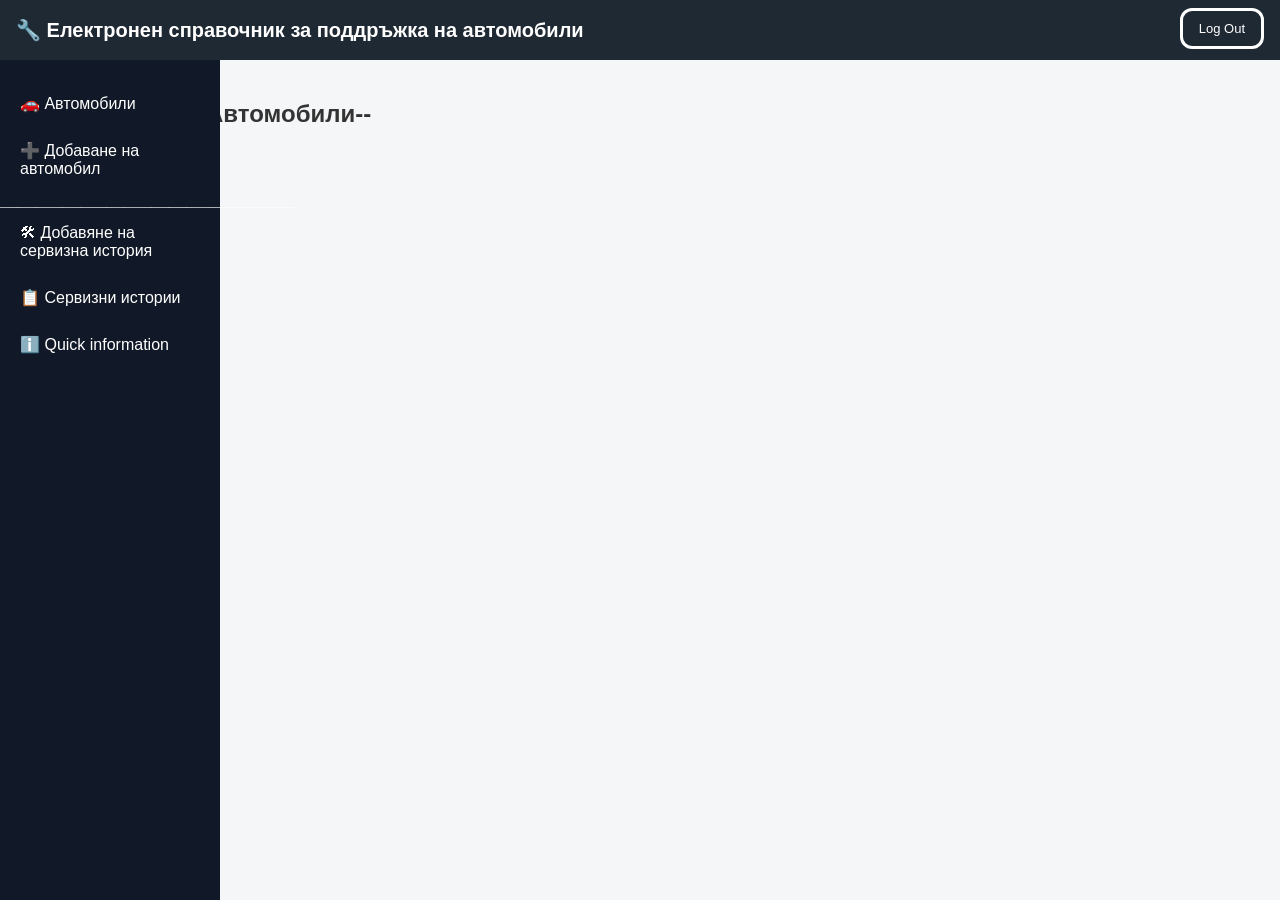
==== CarMaintenanceFE/index.html @ 8c81996a "Frontend of the project" ====
<!DOCTYPE html>
<html lang="en">
<head>
    <meta charset="UTF-8">
    <title>Car Maintenance App</title>
    <link rel="stylesheet" href="style.css">
</head>
<body>

<header class="header">
    <h1 class="app-title">
        🔧 Електронен справочник за поддръжка на автомобили
    </h1>

    <div class="user-info">
        <span id="usernameLabel"></span>
        <button id="logout-button" onclick="logout()">Log Out</button>
    </div>
</header>

<nav id="sideMenu" class="side-menu">
    <ul>
        <li onclick="showSection('carsPage')">🚗 Автомобили</li>
        <li onclick="showSection('addCarPage')">➕ Добаване на автомобил</li>
                <b>_________________________________</b>
        <li onclick="showSection('addMaintenancePage')">🛠 Добавяне на сервизна история</li>
        <li onclick="showSection('maintenancePage')">📋 Сервизни истории</li>
        <li onclick="showSection('quickInfoPage')">ℹ️ Quick information</li>
    </ul>
</nav>

<main class="content">

    <!-- CARS LIST -->
    <section id="carsPage" class="page">
        <h2>--Автомобили--</h2>
        <ul id="carList" class="list"></ul>
    </section>

    <!-- ADD CAR -->
    <section id="addCarPage" class="page hidden">
        <h2>--Добавяне на автомобил--</h2>

        <div class="form-row">
            <input id="brand" placeholder="Марка">
            <input id="model" placeholder="Модел">
        </div>
        <div class="form-row">
            <input id="year" type="number" placeholder="Година на производство">
            <input id="carMileage" placeholder="Киометри">
            <input id="vin" placeholder="VIN">
        </div>

        <button onclick="addCar()">Добави</button>
    </section>

    <!-- ADD MAINTENANCE -->
    <section id="addMaintenancePage" class="page hidden">
        <h2>--Добавяне на сервизна история--</h2>

        <select id="maintenanceCarSelect"></select>

        <div class="form-row">
            <input id="serviceDate" type="date">
            <input id="mileage" type="number" placeholder="Киометри">
        </div>

        <div>
            <div class="service-types">
                <p><strong>Вид сервиз:</strong></p>

                <label>
                    <input type="checkbox" class="service-checkbox" value="Масло двигател">
                    Масло двигател
                </label>

                <label>
                    <input type="checkbox" class="service-checkbox" value="Маслен филтър">
                    Маслен филтър
                </label>

                <label>
                    <input type="checkbox" class="service-checkbox" value="Въздушен филтър">
                    Въздушен филтър
                </label>

                <label>
                    <input type="checkbox" class="service-checkbox" value="Горивен филтър">
                    Горивен филтър
                </label>

                <label>
                    <input type="checkbox" class="service-checkbox" value="Филтър купе">
                    Филтър купе
                </label>

                <label>
                    <input type="checkbox" id="customDescCheckbox" onchange="toggleCustomDescription()">
                    Друго
                </label>

                <input
                    id="customDescription"
                    type="text"
                    placeholder="Свободно описание"
                    disabled
                >
            </div>

            <input id="cost" type="number" placeholder="Стойност">
            <input id="nextServiceAt" type="number" placeholder="Следваща смяна(км.)">
        </div>

        <p><strong>Забележка:</strong> Можеш да оставиш празно полето <strong>"следваща смяна"</strong> за автоматично изчисление.</p>

        <button onclick="addMaintenance()">Добави</button>
    </section>

    <!-- VIEW MAINTENANCE -->
    <section id="maintenancePage" class="page hidden">
        <h2>--Сервизна история--</h2>

        <div id="maintenance-header-div">
            <select id="maintenanceViewCarSelect" onchange="loadMaintenanceForSelectedCar()">
                <option value="">Избери автомобил</option>
            </select>
            <button id="maintenance-refresh-button" onclick="loadMaintenanceForSelectedCar()">Обнови резултатите</button>
        </div>

        <table class="maintenance-table">
            <thead>
                <tr>
                    <th>Дата</th>
                    <th>Описание</th>
                    <th>Пробег</th>
                    <th>Стойност</th>
                    <th>Следваща смяна</th>
                </tr>
            </thead>
            <tbody id="maintenanceList">
                <!-- rows inserted dynamically -->
            </tbody>
        </table>

    </section>

    <!-- quick info page -->
    <section id="quickInfoPage" class="page hidden">
        <h2>Quick Information</h2>

        <select id="quickInfoCarSelect" onchange="loadQuickInfo()"></select>

        <!-- CURRENT MILEAGE -->
        <div id="currentMileage" class="current-mileage hidden">
            Текущи киометри: <strong><span id="currentMileageValue"></span> км</strong>
        </div>

        <div id="quickInfoGrid" class="quick-info-grid"></div>
    </section>


</main>


<script src="app.js"></script>
</body>
</html>
---- CarMaintenanceFE/style.css ----
* {
    box-sizing: border-box;
}

body {
    margin: 0;
    font-family: "Segoe UI", Arial, sans-serif;
    background-color: #f4f6f8;
    color: #333;
}

/* HEADER */
.header {
    display: flex;
    align-items: center;
    justify-content: space-between;
    background-color: #1f2933;
    color: white;
    position: fixed;
    height: 60px;
    padding: 0 16px;
    top: 0;
    left: 0;
    right: 0;
    z-index: 1000;
}

.menu-btn {
    font-size: 24px;
    background: none;
    border: none;
    color: white;
    cursor: pointer;
    margin-right: 15px;
    margin-top: 15px;
}

.app-title {
    font-size: 20px;
    align-self: center;
}

/* SIDE MENU */
.side-menu {
    position: fixed;
    top: 60px;
    left: 0px;
    width: 220px;
    height: calc(100% - 60px);
    background-color: #111827;
    color: white;
    transition: left 0.3s ease;
    padding-top: 20px;
    z-index: 999;
}

.side-menu ul {
    list-style: none;
    padding: 0;
    margin: 0;
}

.side-menu li {
    padding: 14px 20px;
    cursor: pointer;
}

.side-menu li:hover {
    background-color: #1f2933;
}

/* CONTENT */
.content {
    margin-top: 60px;
    padding: 20px;
}

.page {
    max-width: 900px;
    margin: auto;
}

.hidden {
    display: none;
}

/* FORMS */
.form-row {
    display: flex;
    gap: 10px;
    margin-bottom: 10px;
}

input {
    flex: 1;
    padding: 10px;
    border-radius: 6px;
    border: 1px solid #ccc;
}

button {
    padding: 10px 16px;
    background-color: #2563eb;
    color: white;
    border: none;
    border-radius: 6px;
    cursor: pointer;
    margin-bottom: 20px;
}

button:hover {
    background-color: #1d4ed8;
}

/* LISTS */
.list {
    list-style: none;
    padding: 0;
}

.list li {
    background: white;
    margin-bottom: 8px;
    padding: 12px;
    border-radius: 6px;
    cursor: pointer;
    box-shadow: 0 2px 6px rgba(0,0,0,0.05);
}

.list li:hover {
    background-color: #eef2ff;
}

.car-item {
    display: flex;
    justify-content: space-between;
    align-items: center;
    gap: 12px;
}

.delete-btn {
    cursor: pointer;
    background: #dc2626;
    padding: 8px 10px;
    border-radius: 15px;
    font-size: 16px;
    margin: 5px;
}

.delete-btn:hover {
    background: #b91c1c;
}

.maintenance-table {
    width: 100%;
    border-collapse: collapse;
    background: white;
    border-radius: 8px;
    overflow: hidden;
    box-shadow: 0 4px 10px rgba(0,0,0,0.05);
}

.maintenance-table th {
    background: #1f2933;
    color: white;
    text-align: left;
    padding: 12px;
}

.maintenance-table td {
    padding: 12px;
    border-bottom: 1px solid #e5e7eb;
}

.maintenance-table tr:hover {
    background: #f1f5ff;
}

#maintenanceViewCarSelect, #maintenanceCarSelect, #maintenance-refresh-button {
    margin-top: 16px;
    margin-bottom: 10px;
}

#maintenance-header-div {
    display: flex;
    align-items: center;
    justify-content: space-between;
}

.car-info {
    display: flex;
    flex-direction: column;
    gap: 4px;
}

.car-title {
    font-weight: 600;
    font-size: 15px;
}

.car-owner {
    font-size: 12px;
    color: #6b7280; /* gray */
}

.quick-info-grid {
    display: grid;
    grid-template-columns: repeat(auto-fit, minmax(220px, 1fr));
    gap: 16px;
    margin-top: 20px;
}

.quick-card {
    background: white;
    padding: 16px;
    border-radius: 10px;
    box-shadow: 0 2px 6px rgba(0,0,0,0.08);
}

.quick-card h3 {
    margin: 0 0 8px 0;
    font-size: 16px;
}

.quick-card p {
    margin: 4px 0;
    font-size: 14px;
    color: #555;
}

.quick-card .missing {
    color: #dc2626;
    font-weight: 600;
}

.current-mileage {
    margin: 15px 0 20px 0;
    padding: 12px 16px;
    background-color: #eef2ff;
    border-left: 4px solid #2563eb;
    border-radius: 6px;
    font-size: 16px;
}

.current-mileage.hidden {
    display: none;
}

.service-types {
    margin: 10px 0;
}

.service-types label {
    display: block;
    margin-bottom: 6px;
    cursor: pointer;
}

#customDescription {
    margin-top: 6px;
    width: 100%;
}

#logout-button {
    cursor: pointer;
    background: none;
    font-size: small;
    border: solid;
    border-radius: 12px;
    margin-top: 1rem;
}

#usernameLabel {
    margin-right: 10px;
}
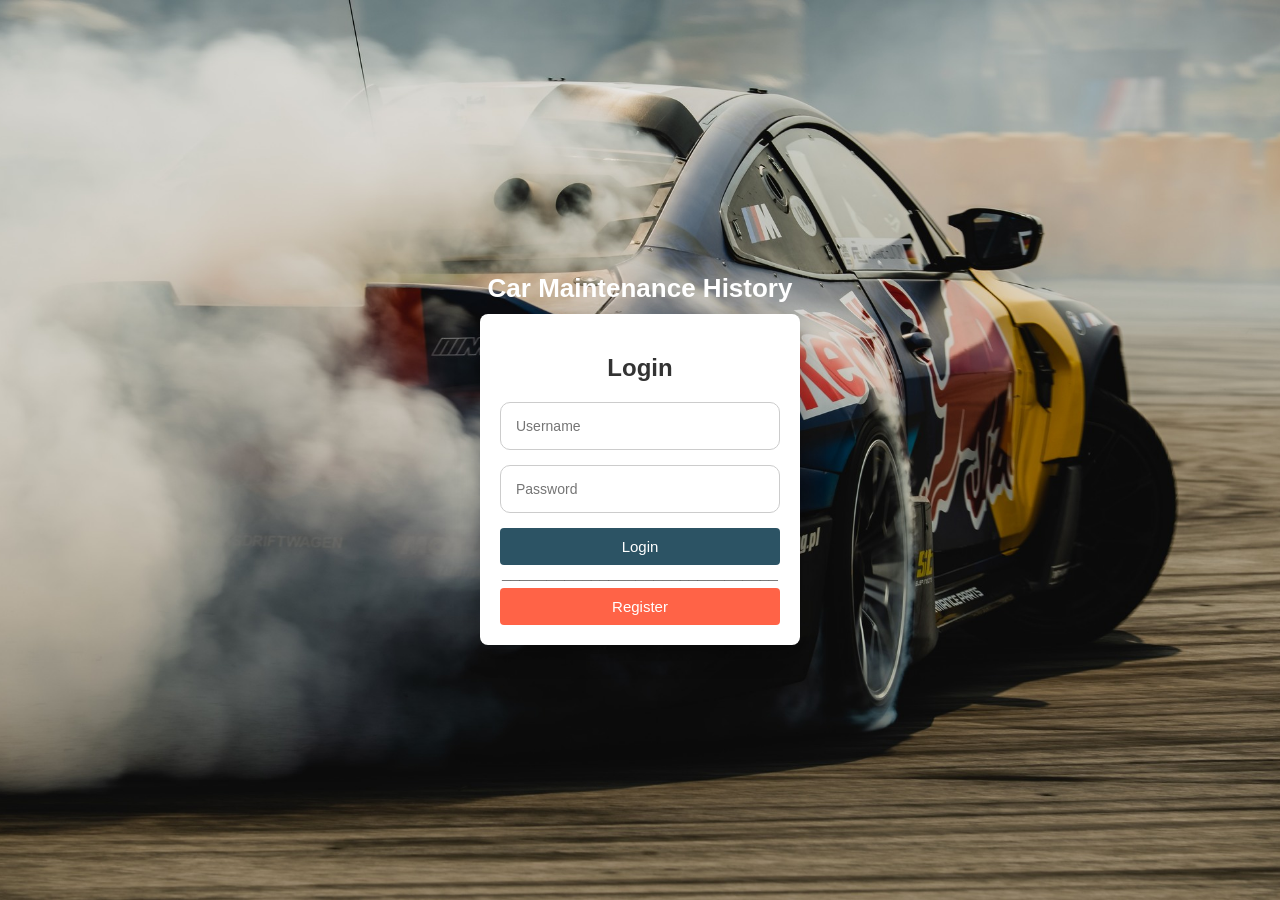
==== commit 9ed3c570: "Update and rename login.html to index.html" ====
--- a/CarMaintenanceFE/index.html
+++ b/CarMaintenanceFE/index.html
@@ -2,166 +2,44 @@
 <html lang="en">
 <head>
     <meta charset="UTF-8">
-    <title>Car Maintenance App</title>
-    <link rel="stylesheet" href="style.css">
+    <title>Login | Car Maintenance History</title>
+    <link rel="stylesheet" href="login.css">
 </head>
 <body>
 
-<header class="header">
-    <h1 class="app-title">
-        🔧 Електронен справочник за поддръжка на автомобили
-    </h1>
+<div class="login-container">
+    <h1>Car Maintenance History</h1>
 
-    <div class="user-info">
-        <span id="usernameLabel"></span>
-        <button id="logout-button" onclick="logout()">Log Out</button>
+    <!-- LOGIN CARD -->
+    <div class="login-card" id="loginCard">
+        <h2>Login</h2>
+
+        <input type="text" id="username" placeholder="Username" />
+        <input type="password" id="password" placeholder="Password" />
+
+        <button id="loginBtn">Login</button>
+        <b>_______________________________</b>
+        <button id="registerBtn">Register</button>
+
+        <p id="errorMsg" class="error hidden"></p>
     </div>
-</header>
 
-<nav id="sideMenu" class="side-menu">
-    <ul>
-        <li onclick="showSection('carsPage')">🚗 Автомобили</li>
-        <li onclick="showSection('addCarPage')">➕ Добаване на автомобил</li>
-                <b>_________________________________</b>
-        <li onclick="showSection('addMaintenancePage')">🛠 Добавяне на сервизна история</li>
-        <li onclick="showSection('maintenancePage')">📋 Сервизни истории</li>
-        <li onclick="showSection('quickInfoPage')">ℹ️ Quick information</li>
-    </ul>
-</nav>
+    <!-- REGISTER CARD -->
+    <div class="login-card hidden" id="registerCard">
+        <h2>Register</h2>
 
-<main class="content">
+        <input type="text" id="regUsername" placeholder="Username" />
+        <input type="password" id="regPassword" placeholder="Password" />
+        <input type="password" id="regConfirmPassword" placeholder="Confirm Password" />
 
-    <!-- CARS LIST -->
-    <section id="carsPage" class="page">
-        <h2>--Автомобили--</h2>
-        <ul id="carList" class="list"></ul>
-    </section>
+        <button id="submitRegisterBtn">Create Account</button>
+        <b>_______________________________</b>
+        <button id="backToLoginBtn">Back to Login</button>
 
-    <!-- ADD CAR -->
-    <section id="addCarPage" class="page hidden">
-        <h2>--Добавяне на автомобил--</h2>
+        <p id="registerErrorMsg" class="error hidden"></p>
+    </div>
+</div>
 
-        <div class="form-row">
-            <input id="brand" placeholder="Марка">
-            <input id="model" placeholder="Модел">
-        </div>
-        <div class="form-row">
-            <input id="year" type="number" placeholder="Година на производство">
-            <input id="carMileage" placeholder="Киометри">
-            <input id="vin" placeholder="VIN">
-        </div>
-
-        <button onclick="addCar()">Добави</button>
-    </section>
-
-    <!-- ADD MAINTENANCE -->
-    <section id="addMaintenancePage" class="page hidden">
-        <h2>--Добавяне на сервизна история--</h2>
-
-        <select id="maintenanceCarSelect"></select>
-
-        <div class="form-row">
-            <input id="serviceDate" type="date">
-            <input id="mileage" type="number" placeholder="Киометри">
-        </div>
-
-        <div>
-            <div class="service-types">
-                <p><strong>Вид сервиз:</strong></p>
-
-                <label>
-                    <input type="checkbox" class="service-checkbox" value="Масло двигател">
-                    Масло двигател
-                </label>
-
-                <label>
-                    <input type="checkbox" class="service-checkbox" value="Маслен филтър">
-                    Маслен филтър
-                </label>
-
-                <label>
-                    <input type="checkbox" class="service-checkbox" value="Въздушен филтър">
-                    Въздушен филтър
-                </label>
-
-                <label>
-                    <input type="checkbox" class="service-checkbox" value="Горивен филтър">
-                    Горивен филтър
-                </label>
-
-                <label>
-                    <input type="checkbox" class="service-checkbox" value="Филтър купе">
-                    Филтър купе
-                </label>
-
-                <label>
-                    <input type="checkbox" id="customDescCheckbox" onchange="toggleCustomDescription()">
-                    Друго
-                </label>
-
-                <input
-                    id="customDescription"
-                    type="text"
-                    placeholder="Свободно описание"
-                    disabled
-                >
-            </div>
-
-            <input id="cost" type="number" placeholder="Стойност">
-            <input id="nextServiceAt" type="number" placeholder="Следваща смяна(км.)">
-        </div>
-
-        <p><strong>Забележка:</strong> Можеш да оставиш празно полето <strong>"следваща смяна"</strong> за автоматично изчисление.</p>
-
-        <button onclick="addMaintenance()">Добави</button>
-    </section>
-
-    <!-- VIEW MAINTENANCE -->
-    <section id="maintenancePage" class="page hidden">
-        <h2>--Сервизна история--</h2>
-
-        <div id="maintenance-header-div">
-            <select id="maintenanceViewCarSelect" onchange="loadMaintenanceForSelectedCar()">
-                <option value="">Избери автомобил</option>
-            </select>
-            <button id="maintenance-refresh-button" onclick="loadMaintenanceForSelectedCar()">Обнови резултатите</button>
-        </div>
-
-        <table class="maintenance-table">
-            <thead>
-                <tr>
-                    <th>Дата</th>
-                    <th>Описание</th>
-                    <th>Пробег</th>
-                    <th>Стойност</th>
-                    <th>Следваща смяна</th>
-                </tr>
-            </thead>
-            <tbody id="maintenanceList">
-                <!-- rows inserted dynamically -->
-            </tbody>
-        </table>
-
-    </section>
-
-    <!-- quick info page -->
-    <section id="quickInfoPage" class="page hidden">
-        <h2>Quick Information</h2>
-
-        <select id="quickInfoCarSelect" onchange="loadQuickInfo()"></select>
-
-        <!-- CURRENT MILEAGE -->
-        <div id="currentMileage" class="current-mileage hidden">
-            Текущи киометри: <strong><span id="currentMileageValue"></span> км</strong>
-        </div>
-
-        <div id="quickInfoGrid" class="quick-info-grid"></div>
-    </section>
-
-
-</main>
-
-
-<script src="app.js"></script>
+<script src="login.js"></script>
 </body>
 </html>
--- a/CarMaintenanceFE/login.css
+++ b/CarMaintenanceFE/login.css
@@ -0,0 +1,79 @@
+* {
+    box-sizing: border-box;
+    font-family: Arial, Helvetica, sans-serif;
+}
+
+body {
+    margin: 0;
+    height: 100vh;
+    display: flex;
+    justify-content: center;
+    align-items: center;
+    color: #fff;
+    background-image: url("images/login_background2.jpg");
+    background-repeat: no-repeat;
+    background-size: cover;
+    background-position: center;
+}
+
+.login-container {
+    text-align: center;
+}
+
+.login-container h1 {
+    margin-bottom: 10px;
+    font-size: 26px;
+}
+
+.login-card {
+    background: #ffffff;
+    color: #333;
+    padding: 20px;
+    width: 320px;
+    border-radius: 8px;
+    box-shadow: 0 8px 25px rgba(0,0,0,0.3);
+}
+
+.login-card h2 {
+    margin-bottom: 20px;
+}
+
+.login-card input {
+    width: 100%;
+    padding: 15px;
+    margin-bottom: 15px;
+    font-size: 14px;
+    border-radius: 10px;
+    border: 1px solid #ccc;
+}
+
+.login-card input:focus {
+    outline: none;
+    border-color: #2c5364;
+}
+
+.login-card button {
+    width: 100%;
+    padding: 10px;
+    background: #2c5364;
+    border: none;
+    border-radius: 4px;
+    color: #fff;
+    font-size: 15px;
+    cursor: pointer;
+}
+
+.error {
+    margin-top: 15px;
+    color: red;
+    font-size: 14px;
+}
+
+.hidden {
+    display: none;
+}
+
+#registerBtn, #backToLoginBtn {
+    background-color: tomato;
+    margin-top: 5px;
+}
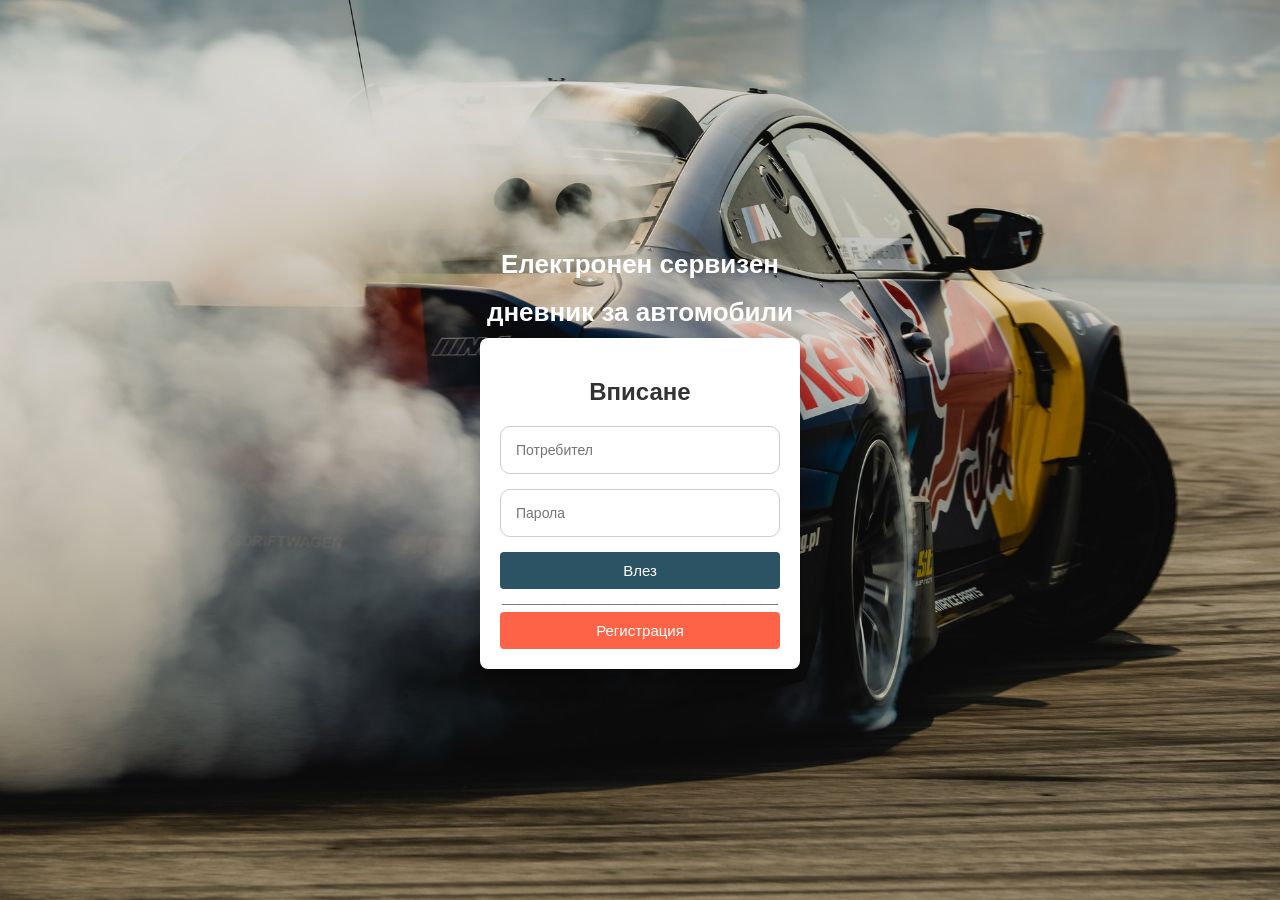
==== commit 6a7e5097: "latest commit" ====
--- a/CarMaintenanceFE/index.html
+++ b/CarMaintenanceFE/index.html
@@ -3,43 +3,44 @@
 <head>
     <meta charset="UTF-8">
     <title>Login | Car Maintenance History</title>
-    <link rel="stylesheet" href="login.css">
+    <link rel="stylesheet" href="index.css">
 </head>
 <body>
 
 <div class="login-container">
-    <h1>Car Maintenance History</h1>
+    <h1>Електронен сервизен</h1>
+    <h1>дневник за автомобили</h1>
 
     <!-- LOGIN CARD -->
     <div class="login-card" id="loginCard">
-        <h2>Login</h2>
+        <h2>Вписане</h2>
 
-        <input type="text" id="username" placeholder="Username" />
-        <input type="password" id="password" placeholder="Password" />
+        <input type="text" id="username" placeholder="Потребител" />
+        <input type="password" id="password" placeholder="Парола" />
 
-        <button id="loginBtn">Login</button>
+        <button id="loginBtn">Влез</button>
         <b>_______________________________</b>
-        <button id="registerBtn">Register</button>
+        <button id="registerBtn">Регистрация</button>
 
         <p id="errorMsg" class="error hidden"></p>
     </div>
 
     <!-- REGISTER CARD -->
     <div class="login-card hidden" id="registerCard">
-        <h2>Register</h2>
+        <h2>Регистрация</h2>
 
-        <input type="text" id="regUsername" placeholder="Username" />
-        <input type="password" id="regPassword" placeholder="Password" />
-        <input type="password" id="regConfirmPassword" placeholder="Confirm Password" />
+        <input type="text" id="regUsername" placeholder="Потребител" />
+        <input type="password" id="regPassword" placeholder="Парола" />
+        <input type="password" id="regConfirmPassword" placeholder="Повтори парола" />
 
-        <button id="submitRegisterBtn">Create Account</button>
+        <button id="submitRegisterBtn">Създвай</button>
         <b>_______________________________</b>
-        <button id="backToLoginBtn">Back to Login</button>
+        <button id="backToLoginBtn">Назад</button>
 
         <p id="registerErrorMsg" class="error hidden"></p>
     </div>
 </div>
 
-<script src="login.js"></script>
+<script src="index.js"></script>
 </body>
-</html>
+</html>
--- a/CarMaintenanceFE/index.css
+++ b/CarMaintenanceFE/index.css
@@ -0,0 +1,79 @@
+* {
+    box-sizing: border-box;
+    font-family: Arial, Helvetica, sans-serif;
+}
+
+body {
+    margin: 0;
+    height: 100vh;
+    display: flex;
+    justify-content: center;
+    align-items: center;
+    color: #fff;
+    background-image: url("images/login_background2.jpg");
+    background-repeat: no-repeat;
+    background-size: cover;
+    background-position: center;
+}
+
+.login-container {
+    text-align: center;
+}
+
+.login-container h1 {
+    margin-bottom: 10px;
+    font-size: 26px;
+}
+
+.login-card {
+    background: #ffffff;
+    color: #333;
+    padding: 20px;
+    width: 320px;
+    border-radius: 8px;
+    box-shadow: 0 8px 25px rgba(0,0,0,0.3);
+}
+
+.login-card h2 {
+    margin-bottom: 20px;
+}
+
+.login-card input {
+    width: 100%;
+    padding: 15px;
+    margin-bottom: 15px;
+    font-size: 14px;
+    border-radius: 10px;
+    border: 1px solid #ccc;
+}
+
+.login-card input:focus {
+    outline: none;
+    border-color: #2c5364;
+}
+
+.login-card button {
+    width: 100%;
+    padding: 10px;
+    background: #2c5364;
+    border: none;
+    border-radius: 4px;
+    color: #fff;
+    font-size: 15px;
+    cursor: pointer;
+}
+
+.error {
+    margin-top: 15px;
+    color: red;
+    font-size: 14px;
+}
+
+.hidden {
+    display: none;
+}
+
+#registerBtn, #backToLoginBtn {
+    background-color: tomato;
+    margin-top: 5px;
+}
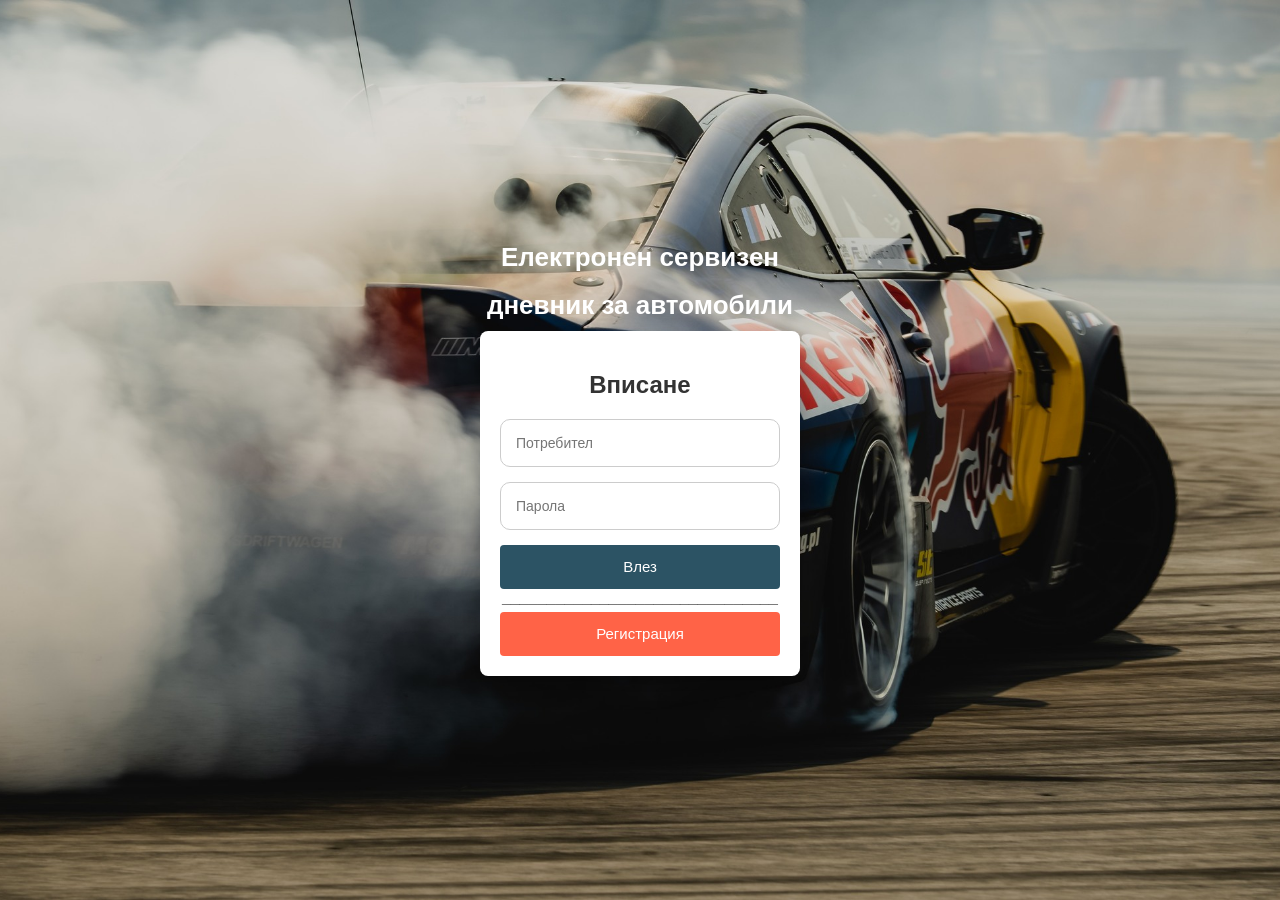
==== commit 43279f8b: "Add files via upload" ====
--- a/CarMaintenanceFE/index.html
+++ b/CarMaintenanceFE/index.html
@@ -1,6 +1,7 @@
 <!DOCTYPE html>
 <html lang="en">
 <head>
+    <meta name="viewport" content="width=device-width, initial-scale=1.0, viewport-fit=cover">
     <meta charset="UTF-8">
     <title>Login | Car Maintenance History</title>
     <link rel="stylesheet" href="index.css">
@@ -18,7 +19,8 @@
         <input type="text" id="username" placeholder="Потребител" />
         <input type="password" id="password" placeholder="Парола" />
 
-        <button id="loginBtn">Влез</button>
+        <button id="loginBtn" onclick="login()">Влез</button>
+        <div id="loginLoader" class="loader hidden"></div>
         <b>_______________________________</b>
         <button id="registerBtn">Регистрация</button>
 
@@ -33,7 +35,7 @@
         <input type="password" id="regPassword" placeholder="Парола" />
         <input type="password" id="regConfirmPassword" placeholder="Повтори парола" />
 
-        <button id="submitRegisterBtn">Създвай</button>
+        <button id="submitRegisterBtn">Създай</button>
         <b>_______________________________</b>
         <button id="backToLoginBtn">Назад</button>
 
--- a/CarMaintenanceFE/index.css
+++ b/CarMaintenanceFE/index.css
@@ -1,79 +1,122 @@
-* {
-    box-sizing: border-box;
-    font-family: Arial, Helvetica, sans-serif;
-}
-
-body {
-    margin: 0;
-    height: 100vh;
-    display: flex;
-    justify-content: center;
-    align-items: center;
-    color: #fff;
-    background-image: url("images/login_background2.jpg");
-    background-repeat: no-repeat;
-    background-size: cover;
-    background-position: center;
-}
-
-.login-container {
-    text-align: center;
-}
-
-.login-container h1 {
-    margin-bottom: 10px;
-    font-size: 26px;
-}
-
-.login-card {
-    background: #ffffff;
-    color: #333;
-    padding: 20px;
-    width: 320px;
-    border-radius: 8px;
-    box-shadow: 0 8px 25px rgba(0,0,0,0.3);
-}
-
-.login-card h2 {
-    margin-bottom: 20px;
-}
-
-.login-card input {
-    width: 100%;
-    padding: 15px;
-    margin-bottom: 15px;
-    font-size: 14px;
-    border-radius: 10px;
-    border: 1px solid #ccc;
-}
-
-.login-card input:focus {
-    outline: none;
-    border-color: #2c5364;
-}
-
-.login-card button {
-    width: 100%;
-    padding: 10px;
-    background: #2c5364;
-    border: none;
-    border-radius: 4px;
-    color: #fff;
-    font-size: 15px;
-    cursor: pointer;
-}
-
-.error {
-    margin-top: 15px;
-    color: red;
-    font-size: 14px;
-}
-
-.hidden {
-    display: none;
-}
-
-#registerBtn, #backToLoginBtn {
-    background-color: tomato;
-    margin-top: 5px;
-}
+button {
+    min-height: 44px;
+    touch-action: manipulation;
+}
+
+body {
+    padding-bottom: env(safe-area-inset-bottom);
+}
+
+* {
+    box-sizing: border-box;
+}
+
+html, body {
+    width: 100%;
+    margin: 0;
+    padding: 0;
+    overflow-x: hidden;
+    font-family: system-ui, -apple-system, BlinkMacSystemFont, sans-serif;
+}
+
+* {
+    box-sizing: border-box;
+    font-family: Arial, Helvetica, sans-serif;
+}
+
+body {
+    margin: 0;
+    min-height: 100vh;
+    min-height: 100dvh;
+    display: flex;
+    justify-content: center;
+    align-items: center;
+    color: #fff;
+    background: url("images/login_background2.jpg") center / cover no-repeat fixed;
+    background-repeat: no-repeat;
+    background-size: cover;
+    background-position: center;
+}
+input, button {
+    font-size: 16px; /* prevents Android zoom */
+}
+.login-container {
+    text-align: center;
+}
+
+.login-container h1 {
+    margin-bottom: 10px;
+    font-size: 26px;
+}
+
+.login-card {
+    background: #ffffff;
+    color: #333;
+    padding: 20px;
+    width: 320px;
+    border-radius: 8px;
+    box-shadow: 0 8px 25px rgba(0,0,0,0.3);
+}
+
+.login-card h2 {
+    margin-bottom: 20px;
+}
+
+.login-card input {
+    width: 100%;
+    padding: 15px;
+    margin-bottom: 15px;
+    font-size: 14px;
+    border-radius: 10px;
+    border: 1px solid #ccc;
+}
+
+.login-card input:focus {
+    outline: none;
+    border-color: #2c5364;
+}
+
+.login-card button {
+    width: 100%;
+    padding: 10px;
+    background: #2c5364;
+    border: none;
+    border-radius: 4px;
+    color: #fff;
+    font-size: 15px;
+    cursor: pointer;
+}
+
+.error {
+    margin-top: 15px;
+    color: red;
+    font-size: 14px;
+}
+
+.hidden {
+    display: none;
+}
+
+#registerBtn, #backToLoginBtn {
+    background-color: tomato;
+    margin-top: 5px;
+}
+
+.loader {
+    margin: 15px auto;
+    width: 30px;
+    height: 30px;
+    border: 4px solid #ddd;
+    border-top: 4px solid #2c7be5; /* blue accent */
+    border-radius: 50%;
+    animation: spin 1s linear infinite;
+}
+
+@keyframes spin {
+    0% { transform: rotate(0deg); }
+    100% { transform: rotate(360deg); }
+}
+
+.hidden {
+    display: none;
+}
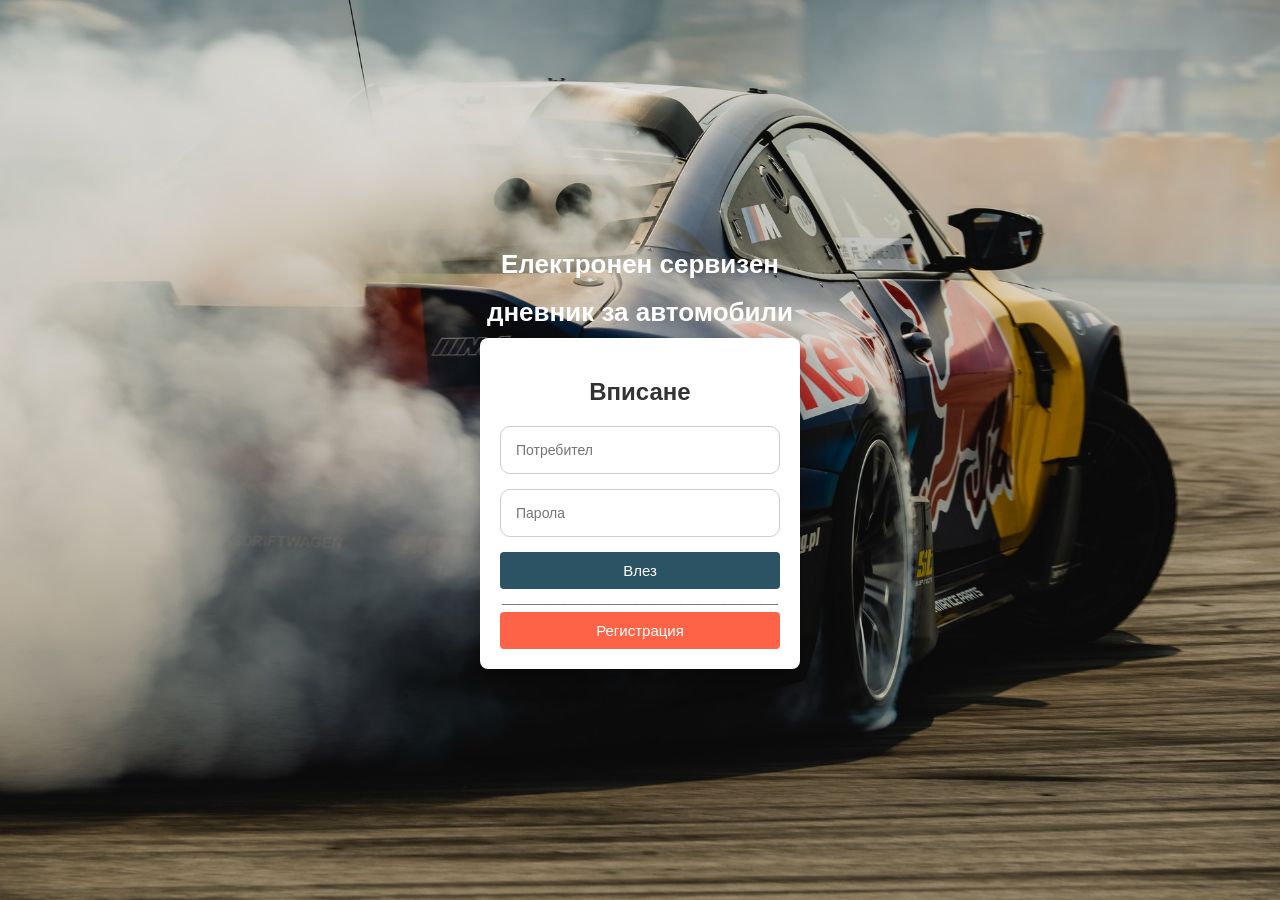
==== commit edb10489: "old commit v3" ====
--- a/CarMaintenanceFE/index.html
+++ b/CarMaintenanceFE/index.html
@@ -1,7 +1,6 @@
 <!DOCTYPE html>
 <html lang="en">
 <head>
-    <meta name="viewport" content="width=device-width, initial-scale=1.0, viewport-fit=cover">
     <meta charset="UTF-8">
     <title>Login | Car Maintenance History</title>
     <link rel="stylesheet" href="index.css">
@@ -19,8 +18,7 @@
         <input type="text" id="username" placeholder="Потребител" />
         <input type="password" id="password" placeholder="Парола" />
 
-        <button id="loginBtn" onclick="login()">Влез</button>
-        <div id="loginLoader" class="loader hidden"></div>
+        <button id="loginBtn">Влез</button>
         <b>_______________________________</b>
         <button id="registerBtn">Регистрация</button>
 
@@ -35,7 +33,7 @@
         <input type="password" id="regPassword" placeholder="Парола" />
         <input type="password" id="regConfirmPassword" placeholder="Повтори парола" />
 
-        <button id="submitRegisterBtn">Създай</button>
+        <button id="submitRegisterBtn">Създвай</button>
         <b>_______________________________</b>
         <button id="backToLoginBtn">Назад</button>
 
--- a/CarMaintenanceFE/index.css
+++ b/CarMaintenanceFE/index.css
@@ -1,24 +1,3 @@
-button {
-    min-height: 44px;
-    touch-action: manipulation;
-}
-
-body {
-    padding-bottom: env(safe-area-inset-bottom);
-}
-
-* {
-    box-sizing: border-box;
-}
-
-html, body {
-    width: 100%;
-    margin: 0;
-    padding: 0;
-    overflow-x: hidden;
-    font-family: system-ui, -apple-system, BlinkMacSystemFont, sans-serif;
-}
-
 * {
     box-sizing: border-box;
     font-family: Arial, Helvetica, sans-serif;
@@ -26,20 +5,17 @@
 
 body {
     margin: 0;
-    min-height: 100vh;
-    min-height: 100dvh;
+    height: 100vh;
     display: flex;
     justify-content: center;
     align-items: center;
     color: #fff;
-    background: url("images/login_background2.jpg") center / cover no-repeat fixed;
+    background-image: url("images/login_background2.jpg");
     background-repeat: no-repeat;
     background-size: cover;
     background-position: center;
 }
-input, button {
-    font-size: 16px; /* prevents Android zoom */
-}
+
 .login-container {
     text-align: center;
 }
@@ -101,22 +77,3 @@
     background-color: tomato;
     margin-top: 5px;
 }
-
-.loader {
-    margin: 15px auto;
-    width: 30px;
-    height: 30px;
-    border: 4px solid #ddd;
-    border-top: 4px solid #2c7be5; /* blue accent */
-    border-radius: 50%;
-    animation: spin 1s linear infinite;
-}
-
-@keyframes spin {
-    0% { transform: rotate(0deg); }
-    100% { transform: rotate(360deg); }
-}
-
-.hidden {
-    display: none;
-}
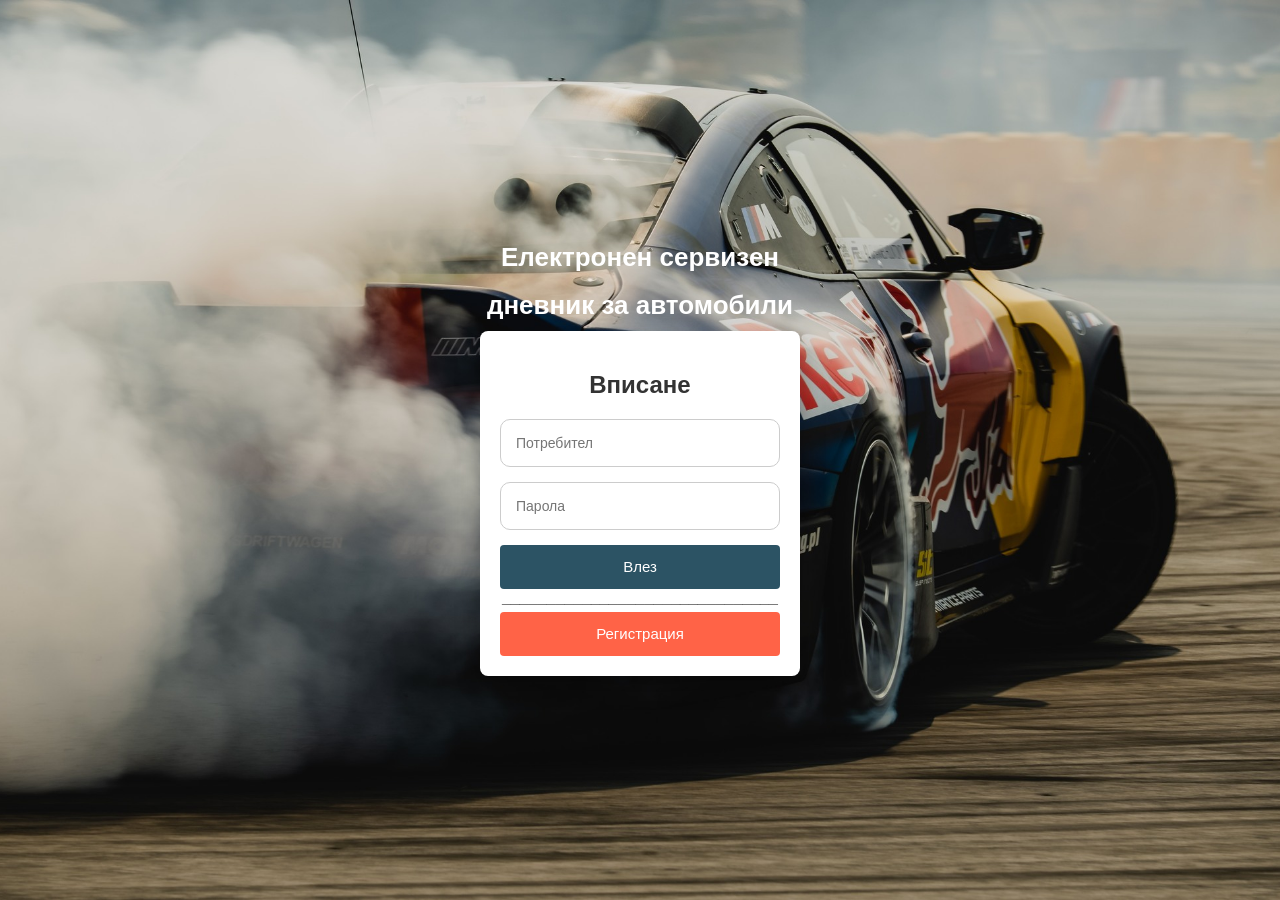
==== commit e61f0c36: "Add files via upload" ====
--- a/CarMaintenanceFE/index.html
+++ b/CarMaintenanceFE/index.html
@@ -1,6 +1,7 @@
 <!DOCTYPE html>
 <html lang="en">
 <head>
+    <meta name="viewport" content="width=device-width, initial-scale=1.0, viewport-fit=cover">
     <meta charset="UTF-8">
     <title>Login | Car Maintenance History</title>
     <link rel="stylesheet" href="index.css">
--- a/CarMaintenanceFE/index.css
+++ b/CarMaintenanceFE/index.css
@@ -1,3 +1,20 @@
+button {
+    min-height: 44px;
+    touch-action: manipulation;
+}
+
+* {
+    box-sizing: border-box;
+}
+
+html, body {
+    width: 100%;
+    margin: 0;
+    padding: 0;
+    overflow-x: hidden;
+    font-family: system-ui, -apple-system, BlinkMacSystemFont, sans-serif;
+}
+
 * {
     box-sizing: border-box;
     font-family: Arial, Helvetica, sans-serif;
@@ -5,19 +22,30 @@
 
 body {
     margin: 0;
-    height: 100vh;
+    min-height: 100vh;
+    min-height: 100dvh;
     display: flex;
     justify-content: center;
     align-items: center;
     color: #fff;
-    background-image: url("images/login_background2.jpg");
     background-repeat: no-repeat;
     background-size: cover;
     background-position: center;
 }
 
+body {
+    background: url("images/login_background2.jpg") center / cover no-repeat fixed;
+}
+
+body {
+    padding-bottom: env(safe-area-inset-bottom);
+}
+
 .login-container {
     text-align: center;
+}
+input, button {
+    font-size: 16px; /* prevents Android zoom */
 }
 
 .login-container h1 {
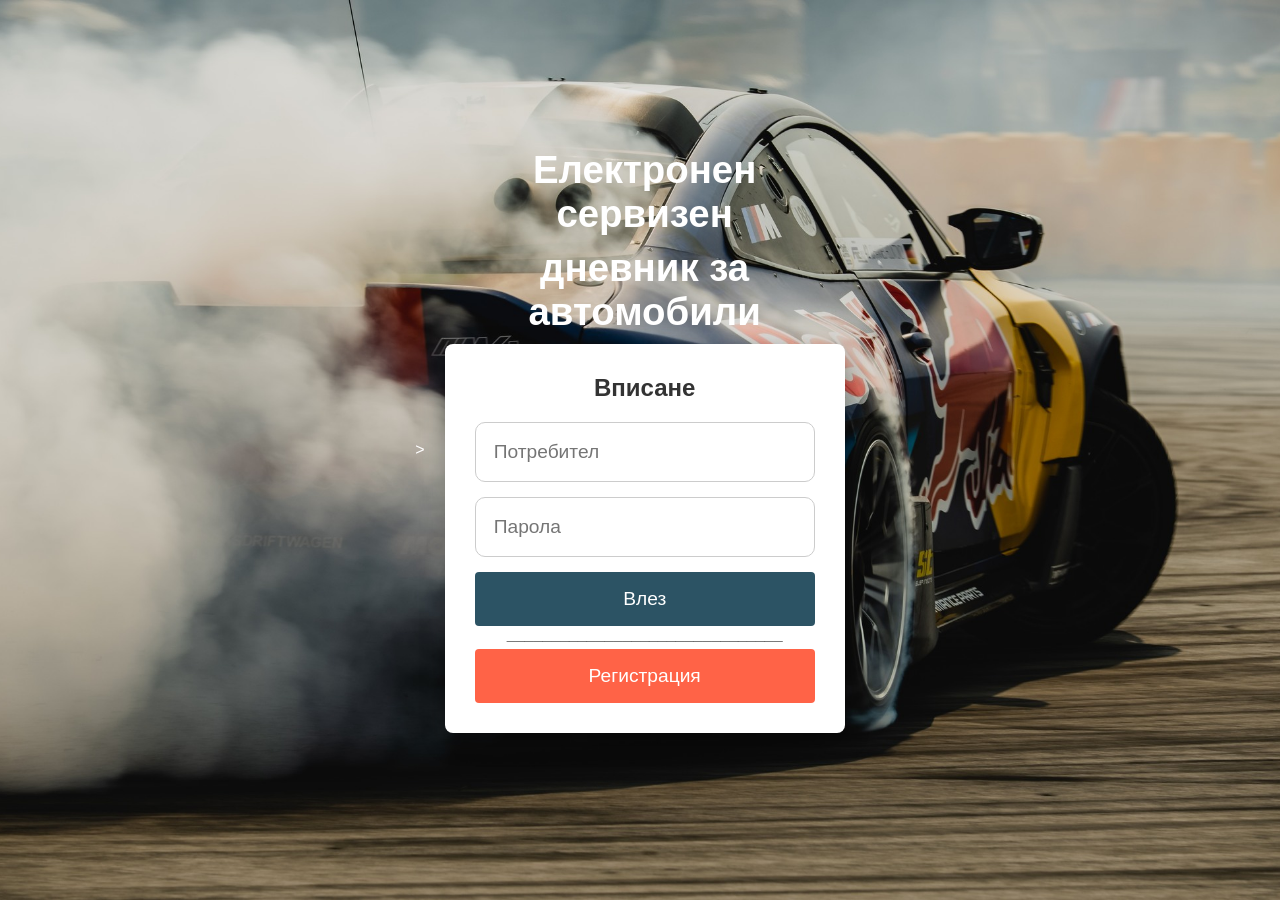
==== commit 26d114ef: "Update index.html" ====
--- a/CarMaintenanceFE/index.html
+++ b/CarMaintenanceFE/index.html
@@ -1,8 +1,8 @@
 <!DOCTYPE html>
 <html lang="en">
-<head>
+<head>>
+    <meta charset="UTF-8">
     <meta name="viewport" content="width=device-width, initial-scale=1.0, viewport-fit=cover">
-    <meta charset="UTF-8">
     <title>Login | Car Maintenance History</title>
     <link rel="stylesheet" href="index.css">
 </head>
@@ -44,4 +44,4 @@
 
 <script src="index.js"></script>
 </body>
-</html>+</html>
--- a/CarMaintenanceFE/index.css
+++ b/CarMaintenanceFE/index.css
@@ -1,76 +1,70 @@
-button {
-    min-height: 44px;
-    touch-action: manipulation;
-}
-
+/* === Base styles === */
 * {
     box-sizing: border-box;
+    font-family: Arial, Helvetica, sans-serif;
+    margin: 0;
+    padding: 0;
 }
 
 html, body {
     width: 100%;
-    margin: 0;
-    padding: 0;
-    overflow-x: hidden;
-    font-family: system-ui, -apple-system, BlinkMacSystemFont, sans-serif;
-}
-
-* {
-    box-sizing: border-box;
-    font-family: Arial, Helvetica, sans-serif;
-}
-
-body {
-    margin: 0;
-    min-height: 100vh;
-    min-height: 100dvh;
+    min-height: 100dvh; /* modern viewport height for mobile */
     display: flex;
     justify-content: center;
     align-items: center;
     color: #fff;
-    background-repeat: no-repeat;
-    background-size: cover;
-    background-position: center;
+    background: url("images/login_background2.jpg") center / cover no-repeat fixed;
+    overflow-x: hidden;
+    padding-bottom: env(safe-area-inset-bottom); /* for iPhone notch */
 }
 
-body {
-    background: url("images/login_background2.jpg") center / cover no-repeat fixed;
+/* Prevent zoom on inputs for mobile */
+input, button {
+    font-size: 16px;
 }
 
-body {
-    padding-bottom: env(safe-area-inset-bottom);
+button {
+    min-height: 44px;
+    touch-action: manipulation;
+    cursor: pointer;
 }
 
+/* Container */
 .login-container {
     text-align: center;
-}
-input, button {
-    font-size: 16px; /* prevents Android zoom */
+    width: 90%;
+    max-width: 400px; /* desktop max */
+    margin: 20px;
 }
 
+/* Titles */
 .login-container h1 {
     margin-bottom: 10px;
-    font-size: 26px;
+    font-size: 1.6rem; /* scalable */
 }
 
+/* Login / Register card */
 .login-card {
     background: #ffffff;
     color: #333;
     padding: 20px;
-    width: 320px;
     border-radius: 8px;
     box-shadow: 0 8px 25px rgba(0,0,0,0.3);
+    width: 100%; /* full width of container */
+    max-width: 350px;
+    margin: 0 auto 20px auto;
 }
 
 .login-card h2 {
     margin-bottom: 20px;
 }
 
+/* Inputs */
 .login-card input {
     width: 100%;
     padding: 15px;
     margin-bottom: 15px;
-    font-size: 14px;
+    font-size: 1rem;
     border-radius: 10px;
     border: 1px solid #ccc;
 }
@@ -80,28 +74,74 @@
     border-color: #2c5364;
 }
 
+/* Buttons */
 .login-card button {
     width: 100%;
-    padding: 10px;
+    padding: 12px;
     background: #2c5364;
     border: none;
     border-radius: 4px;
     color: #fff;
-    font-size: 15px;
-    cursor: pointer;
+    font-size: 1rem;
 }
 
+#registerBtn, #backToLoginBtn {
+    background-color: tomato;
+    margin-top: 5px;
+}
+
+/* Errors */
 .error {
     margin-top: 15px;
     color: red;
-    font-size: 14px;
+    font-size: 0.875rem;
 }
 
 .hidden {
     display: none;
 }
 
-#registerBtn, #backToLoginBtn {
-    background-color: tomato;
-    margin-top: 5px;
+/* === Responsive Media Queries === */
+
+/* Tablets (768px+) */
+@media (min-width: 768px) {
+    .login-container h1 {
+        font-size: 2rem;
+    }
+
+    .login-card {
+        max-width: 400px;
+    }
+
+    .login-card input {
+        font-size: 1.1rem;
+        padding: 16px;
+    }
+
+    .login-card button {
+        font-size: 1.1rem;
+        padding: 14px;
+    }
 }
+
+/* Desktops (1200px+) */
+@media (min-width: 1200px) {
+    .login-container h1 {
+        font-size: 2.4rem;
+    }
+
+    .login-card {
+        max-width: 450px;
+        padding: 30px;
+    }
+
+    .login-card input {
+        font-size: 1.2rem;
+        padding: 18px;
+    }
+
+    .login-card button {
+        font-size: 1.2rem;
+        padding: 16px;
+    }
+}
